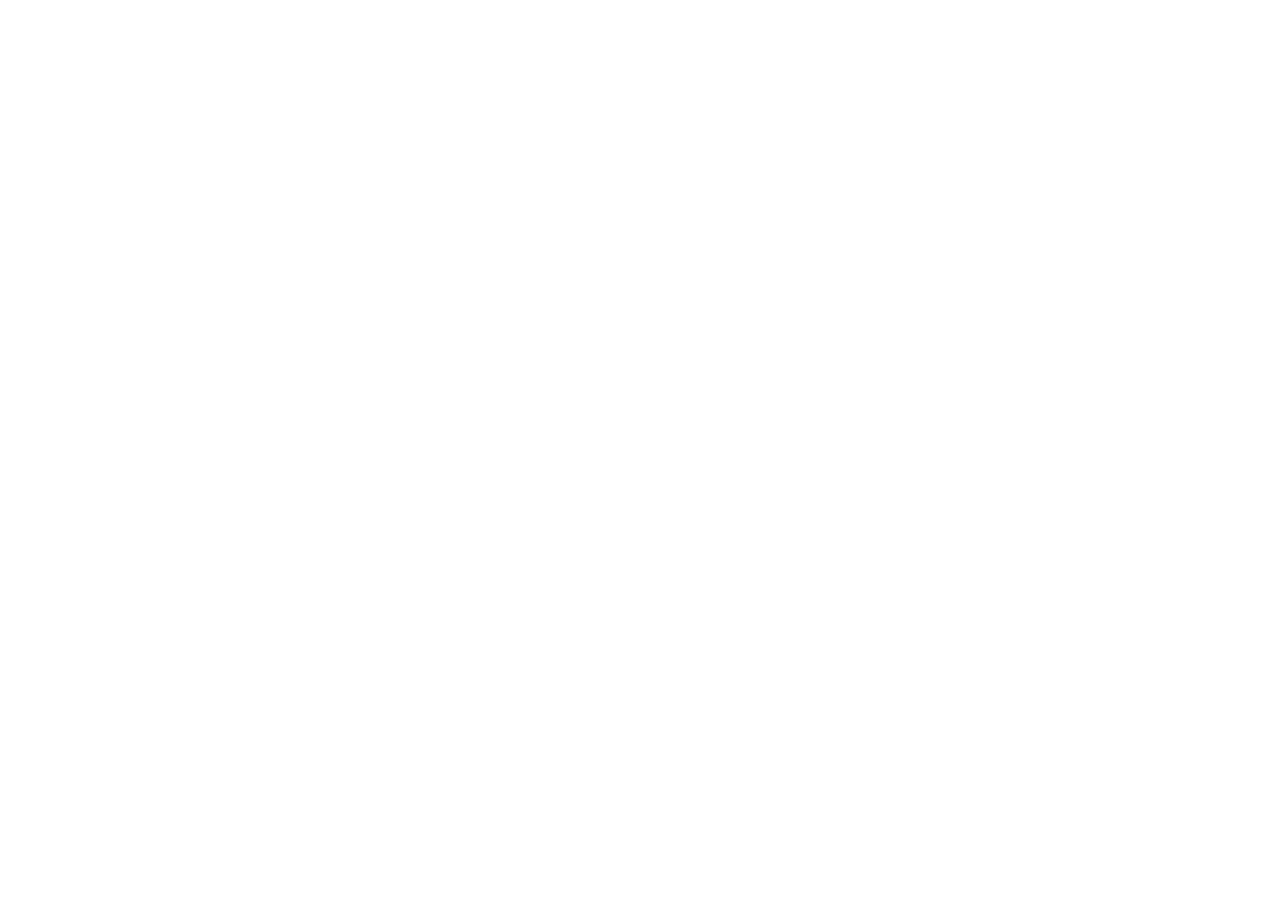
==== blog.html @ 10ee5901 "NavBar Added" ====
<!DOCTYPE html>
<html lang="en">
<head>
    <meta charset="UTF-8">
    <meta http-equiv="X-UA-Compatible" content="IE=edge">
    <meta name="viewport" content="width=device-width, initial-scale=1.0">
    <title>Speed Monster | Blog</title>
</head>
<body>
    <h1></h1>
</body>
</html>
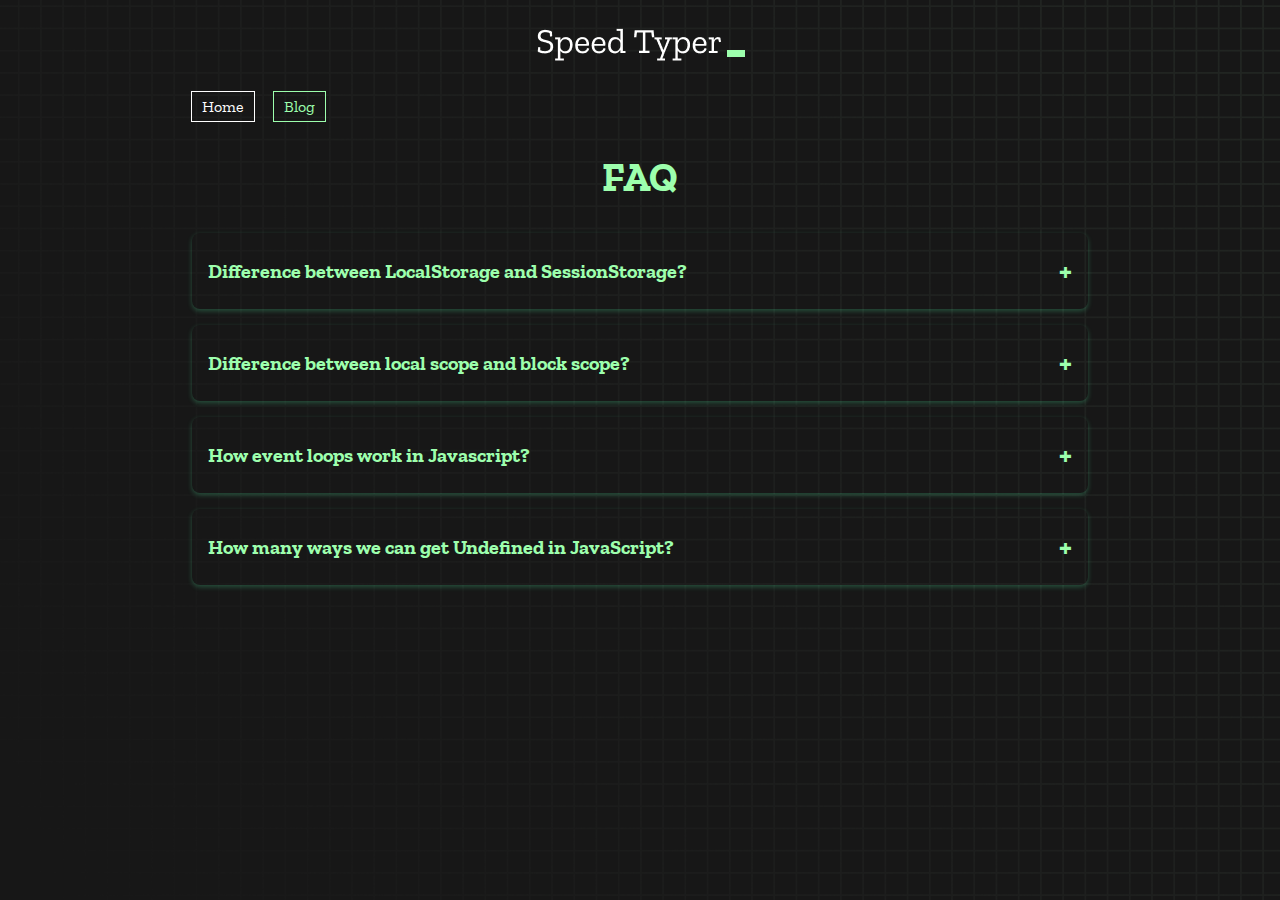
==== commit 4d7f3f34: "FAQ Section Done" ====
--- a/blog.html
+++ b/blog.html
@@ -1,12 +1,355 @@
 <!DOCTYPE html>
 <html lang="en">
+
 <head>
-    <meta charset="UTF-8">
-    <meta http-equiv="X-UA-Compatible" content="IE=edge">
-    <meta name="viewport" content="width=device-width, initial-scale=1.0">
-    <title>Speed Monster | Blog</title>
+  <meta charset="UTF-8" />
+  <meta http-equiv="X-UA-Compatible" content="IE=edge" />
+  <meta name="viewport" content="width=device-width, initial-scale=1.0" />
+  <title>Speed Monster</title>
+
+  <link rel="preconnect" href="https://fonts.googleapis.com" />
+  <link rel="preconnect" href="https://fonts.gstatic.com" crossorigin />
+  <link href="https://fonts.googleapis.com/css2?family=Zilla+Slab:wght@300;400;500&display=swap" rel="stylesheet" />
+
+  <!-- css style   -->
+  <link rel="stylesheet" href="accordion.css">
+  <link rel="stylesheet" href="styles.css" />
+
 </head>
+
 <body>
-    <h1></h1>
+
+  <header>
+    <h1 class="title"><img src="./logo.png" /></h1>
+    <!-- NavBar section start  -->
+    <nav class="NavBar box-container">
+      <p class="nav-item Nav-inactive"><a class="nav-link" href="index.html">Home</a></p>
+      <p class="nav-item Nav-Active "><a class="" href="blog.html">Blog</a></p>
+    </nav>
+    <!-- NavBar section End -->
+  </header>
+
+  <section class="box-container">
+    <h1 class="faq">FAQ</h1>
+
+    <div class="accordion">
+      <div class="accordion-item">
+        <div class="accordion-item-header">
+          <p class="title">Difference between LocalStorage and SessionStorage?</p>
+        </div><!-- /.accordion-item-header -->
+        <div class="accordion-item-body">
+          <div class="accordion-item-body-content">
+            <h2 class="pb">LocalStorage:</h2>
+            <p>LocalStorage is a data storage type of web storage. This allows the JavaScript sites and apps to store
+              and access the data without any expiration date. This means that the data will always be persisted and
+              will not expire. So, data stored in the browser will be available even after closing the browser window.
+            </p>
+            <p>
+              In short, all we can say is that the localStorage holds the data with no expiry date, which is available
+              to the user even after closing the browser window. It is useful in various ways, such as remembering the
+              shopping cart data or user login on any website.
+            </p>
+            <p>
+              In the past, cookies were the only option to remember this type of temporary and local information, but
+              now we have localStorage as well. Local storage comes with a higher storage limit than cookies (5MB vs
+              4MB). It also does not get sent with every HTTP request. So, it is a better choice now for client-side
+              storage. Some essential points of localStorage need to be noted
+            </p>
+            <p>
+            <p><br></p>
+            <ul class="ml mb">
+              <li>
+                <p>localStorage is not secure to store sensitive data and can be accessed using any code. So, it is
+                  quite insecure.</p>
+              </li>
+              <li>
+                <p>It is an advantage of localStorage over cookies that it can store more data than cookies. You can
+                  store 5MB data on the browser using localStorage.</p>
+              </li>
+              <li>
+                <p>localStorage stores the information only on browser instead of in the database. Thereby the
+                  localStorage is not a substitute for a server-based database.</p>
+              </li>
+              <li>
+                <p>localStorage is synchronous, which means that each operation executes one after another.</p>
+              </li>
+            </ul>
+            </p>
+            <div>
+              <p><strong>localStorage Methods:</strong></p>
+              <ul class="ml">
+                <li>
+                  <p>setItem()&nbsp; &nbsp;&nbsp;&nbsp; &nbsp;&nbsp;&nbsp; &nbsp;&nbsp;This method is used to add the
+                    data through key and value to localStorage.</p>
+                </li>
+                <li>
+                  <p>getItem()&nbsp; &nbsp;&nbsp;&nbsp; &nbsp;&nbsp;&nbsp; &nbsp;&nbsp;It is used to fetch or retrieve
+                    the value from the storage using the key.</p>
+                </li>
+                <li>
+                  <p>removeItem()&nbsp; &nbsp;&nbsp;&nbsp; &nbsp;&nbsp;It removes an item from storage by using the key.
+                  </p>
+                </li>
+                <li>
+                  <p>clear()&nbsp; &nbsp;&nbsp;&nbsp; &nbsp;&nbsp;&nbsp; &nbsp;&nbsp;It is used to gets clear all the
+                    storage.</p>
+                </li>
+              </ul>
+              <p><br></p>
+              <p>Example:&nbsp;localStorage.setItem().</p>
+              <p><br></p>
+              <ul class="ml">
+                <li>
+                  <p>Remember that localStorage property is read-only. &nbsp;</p>
+                </li>
+              </ul>
+            </div>
+            <div>
+              <p class="mb"><strong>Advantage of localStorage</strong></p>
+              <p>The localStorage has come with several advantages. First and essential advantage of localStorage is
+                that&nbsp;it can store temporary but useful data in the browser, which remains even after the browser
+                window closes.&nbsp;Below is a list of some advantages:</p>
+              <p><br></p>
+              <ul class="ml">
+                <li>
+                  <p>The data collected by localStorage is stored in the browser. You can&nbsp;store 5-10 MB
+                    data&nbsp;in the browser.</p>
+                </li>
+                <li>
+                  <p>There is data stored by localStorage.</p>
+                </li>
+                <li>
+                  <p>You can remove all the localStorage items by a single line code, i.e., clear().</p>
+                </li>
+                <li>
+                  <p>The localStorage data persists even after closing the browser window, like items in a shopping
+                    cart.</p>
+                </li>
+                <li>
+                  <p>It also has advantages over cookies because it can store more data than cookies.</p>
+                </li>
+              </ul>
+            </div>
+
+            <p class="mb"></p>
+            <p class="img">
+              <img src="https://researchhubs.com/uploads/web-storage.png" alt="">
+            </p>
+            <h2 class="pb">SessionStorage:</h2>
+            <p>
+              The read-only sessionStorage property accesses a session Storage object for the current origin.
+              sessionStorage is similar to localStorage; the difference is that while data in localStorage doesn't
+              expire, data in sessionStorage is cleared when the page session ends.
+            </p>
+            <div>
+              <ul class="ml">
+                <li>
+                  <p>Whenever a document is loaded in a particular tab in the browser, a unique page session gets
+                    created and assigned to that particular tab. That page session is valid only for that particular
+                    tab.</p>
+                </li>
+                <li>
+                  <p>A page session lasts as long as the tab or the browser is open, and&nbsp;survives over page reloads
+                    and restores.</p>
+                </li>
+                <li>
+                  <p>Opening a page in a new tab or window creates a new session with the value of the top-level
+                    browsing context, which differs from how session cookies work.</p>
+                </li>
+                <li>
+                  <p>Opening multiple tabs/windows with the&nbsp;same URL creates sessionStorage for each tab/window.
+                  </p>
+                </li>
+                <li>
+                  <p>Duplicating a tab copies the tab&apos;s sessionStorage into the new tab.</p>
+                </li>
+              </ul>
+              <p>Closing a tab/window ends the session and clears objects in sessionStorage.</p>
+            </div>
+            <p>
+              Local storage and session storage both provide a large memory capacity. To be more specific, local Storage
+              stores up to 10 megabytes and session storage stores up to 5 megabytes. On the other hand, cookies provide
+              a very restrictive and small storage capacity of 4 kilobytes.
+            </p>
+            <p class="img">
+              <img src="https://miro.medium.com/max/1114/1*O70Ml_4EqDa7i3uV0dlK1A.png" alt="">
+            </p>
+          </div>
+        </div><!-- /.accordion-item-body -->
+      </div><!-- /.accordion-item -->
+
+      <div class="accordion-item">
+        <div class="accordion-item-header">
+          <p class="title">Difference between local scope and block scope?</p>
+        </div><!-- /.accordion-item-header -->
+        <div class="accordion-item-body">
+          <div class="accordion-item-body-content">
+            <div class="mb">
+              <h2 class="mb">Global Scope Variables</h2>
+              Global scope variables - When a variable is globally scoped, it means it is available from anywhere in
+              your program. Declaring a variable outside a function or a block. outside a function leads to it being
+              globally scoped.
+            </div>
+
+            <div>
+              <p class="img">
+                <img src="https://cdn.hashnode.com/res/hashnode/image/upload/v1600864549731/CPpg9u2gi.png" alt="">
+              </p>
+            </div>
+
+            <div>
+              <h2 class="mb">Block scoped variables</h2>
+              Block Scoped Variables - A block scoped variable means that the variable defined within a block will not
+              be accessible from outside the block. A block can reside inside a function, and a block scoped variable
+              will not be available outside the block even if the block is inside a function.
+            </div>
+
+          </div>
+        </div><!-- /.accordion-item-body -->
+      </div><!-- /.accordion-item -->
+
+
+
+      <div class="accordion-item">
+        <div class="accordion-item-header">
+          <p class="title">How event loops work in Javascript?</p>
+        </div><!-- /.accordion-item-header -->
+        <div class="accordion-item-body">
+          <div class="accordion-item-body-content">
+            <div class="mb">
+              <h2 class="mb">Event Loop</h2>
+              <p>JavaScript is a single-threaded programming language. This means that JavaScript can do only one thing
+                at a single point in time.
+              </p>
+              <p>
+                The JavaScript engine executes a script from the top of the file and works its way down. It creates the
+                execution contexts, pushes, and pops functions onto and off the call stack in the execution phase.
+              </p>
+
+              <p>
+                If a function takes a long time to execute, you cannot interact with the web browser during the
+                function's execution because the page hangs.
+              </p>
+              <p>
+                A function that takes a long time to complete is called a blocking function. Technically, a blocking
+                function blocks all the interactions on the webpage, such as mouse click.
+                The event loop is the secret behind JavaScript’s asynchronous programming. JS executes all operations on
+                a single thread, but using a few smart data structures, it gives us the illusion of multi-threading.
+                Let's take a look at what happens on the back-end.
+              </p>
+
+              
+            </div>
+
+            <div>
+              <p class="img">
+                <img src="https://miro.medium.com/max/1200/1*MnRk2ZVl5acI5BFmmw7IRg.png" alt="">
+              </p>
+            </div>
+
+            <div>
+              <h3 class="mb">The call stack </h3>
+              <p class="mb pb">
+                The call stack is responsible for keeping track of all the operations in line to be executed. Whenever a function is finished, it is popped from the stack.
+              </p>
+            </div>
+            <p>
+              - The event queue is responsible for sending new functions to the stack for processing. It follows the queue data structure to maintain the correct sequence in which all operations should be sent for execution.
+            </p>
+            <p>
+              Whenever an async function is called, it is sent to a browser API. These are APIs built into the browser. Based on the command received from the call stack, the API starts its own single-threaded operation.
+            </p>
+            <p class="img">
+              <img src="https://www.javascripttutorial.net/wp-content/uploads/2019/12/javascript-event-loop-callstack.png" alt="">
+            </p>
+            <p>
+              An example of this is the setTimeout method. When a setTimeout operation is processed in the stack, it is sent to the corresponding API which waits till the specified time to send this operation back in for processing.
+            </p>
+            <p>
+              Where does it send the operation? The event queue. Hence, we have a cyclic system for running async operations in JavaScript. The language itself is single-threaded, but the browser APIs act as separate threads.
+            </p>
+            <p>
+              The event loop facilitates this process; it constantly checks whether or not the call stack is empty. If it is empty, new functions are added from the event queue. If it is not, then the current function call is processed.
+            </p>
+
+          </div>
+        </div><!-- /.accordion-item-body -->
+      </div><!-- /.accordion-item -->
+
+
+      <div class="accordion-item">
+        <div class="accordion-item-header">
+          <p class="title">How many ways we can get Undefined in JavaScript?</p>
+        </div><!-- /.accordion-item-header -->
+        <div class="accordion-item-body">
+          <div class="accordion-item-body-content">
+            <div class="mb">
+              <h2 class="mb">Undefined</h2>
+              <p>The global undefined property represents the primitive value undefined. It is one of JavaScript's primitive types.
+              </p>
+              <p>
+                A variable that has not been assigned a value is of type undefined. A method or statement also returns undefined if the variable that is being evaluated does not have an assigned value. A function returns undefined if a value was not returned.
+              </p>
+            </div>
+
+            <div>
+              <p class="img">
+                <img src="https://wesbos.com/static/ba86f25897654e080d5b98bcb0314576/98b29/undefined-variable-in-console.png" alt="">
+              </p>
+            </div>
+
+            <div >
+              <h3 class="pb"><strong>8 Ways to get Undefined</strong></h3>
+
+              <div>
+                <ol class="ml">
+             
+               
+                          <li>
+                              <p>Variables that have not been initialized are given undefined.</p>
+                          </li>
+                          <li>
+                              <p>Function with no Return.</p>
+                          </li>
+                          <li>
+                              <p>Parameters that are not passed will be undefined.</p>
+                          </li>
+                          <li>
+                              <p>If Return will not return anything will give undefined.</p>
+                          </li>
+                          <li>
+                              <p>Accessing Property that does not exist on Object will give undefined.</p>
+                          </li>
+                          <li>
+                              <p>Accessing array elements outside of the index range will give Undefined.</p>
+                          </li>
+                          <li>
+                              <p>Deleting an element inside an array will give Undefined.</p>
+                          </li>
+                          <li>
+                              <p>Set a value directly undefined.</p>
+                          </li>
+                      
+           
+              </ol>
+              </div>
+
+            </div>
+
+      
+
+          </div>
+        </div><!-- /.accordion-item-body -->
+      </div><!-- /.accordion-item -->
+
+    </div>
+  </section>
+
+
+
+
+
+  <script src="accordion.js"></script>
 </body>
+
 </html>--- a/accordion.css
+++ b/accordion.css
@@ -0,0 +1,91 @@
+body {
+    color: #9dffad;
+}
+
+h1 {
+    text-align: center;
+    margin: 2rem 0;
+    font-size: 2.5rem;
+}
+
+.accordion {
+    max-width: 1000px;
+    margin: 2rem auto;
+}
+
+.accordion-item {
+
+
+    margin: 1rem 0;
+    border-radius: 0.5rem;
+    box-shadow: 0 2px 5px 0 rgba(86, 255, 176, 0.25);
+}
+
+.accordion-item-header {
+    font-size: 1.25rem;
+    padding: 0.5rem 3rem 0.5rem 1rem;
+    min-height: 3.5rem;
+    line-height: 1.25rem;
+    font-weight: bold;
+    display: flex;
+    align-items: center;
+    position: relative;
+    cursor: pointer;
+}
+
+.accordion-item-header::after {
+    content: "\002B";
+    font-size: 2rem;
+    position: absolute;
+    right: 1rem;
+}
+
+.accordion-item-header.active::after {
+    content: "\2212";
+}
+
+.accordion-item-body {
+    max-height: 0;
+    overflow: hidden;
+    transition: max-height 0.2s ease-out;
+}
+
+.accordion-item-body-content {
+    color: white;
+    padding: 1rem;
+    line-height: 1.5rem;
+    border-top: 1px solid;
+    border-image: linear-gradient(to right, transparent, #34495e, transparent) 1;
+}
+
+.pb {
+    padding-bottom: 20px;
+}
+.mb {
+    margin-bottom: 20px;
+}
+
+.ml {
+    margin-left: 30px;
+}
+
+
+.img img {
+    display: block;
+    max-width: 700px;
+    margin: 20px auto;
+
+}
+
+.title {
+    color: #9dffad !important;
+}
+
+
+
+
+@media(max-width:767px) {
+    html {
+        font-size: 14px;
+    }
+}--- a/styles.css
+++ b/styles.css
@@ -0,0 +1,229 @@
+* {
+  padding: 0;
+  margin: 0;
+  box-sizing: border-box;
+}
+
+body {
+  background-image: url("./bg.png");
+  background-size: cover;
+  background-position: left top;
+  font-family: "Zilla Slab", serif;
+}
+
+.box-container {
+  width: 70%;
+  margin: 0 auto;
+}
+
+#question {
+  height: 100px;
+  display: flex;
+  align-items: center;
+  justify-content: center;
+  color: white;
+  font-size: 25px;
+  border-radius: 15px;
+  background: rgb(255, 255, 255);
+  background: linear-gradient(
+    92.49deg,
+    rgba(255, 255, 255, 0.1) 0.18%,
+    rgba(255, 255, 255, 0.05) 99.85%
+  );
+  backdrop-filter: blur(5px);
+  margin-bottom: 30px;
+}
+
+#display {
+  height: 100px;
+  display: flex;
+  flex-wrap: wrap;
+  align-items: center;
+  padding-left: 5rem;
+  color: white;
+  font-size: 32px;
+  background-color: #171717;
+  border: 2px solid #9dffad;
+  border-radius: 15px;
+}
+
+#countdown {
+  position: fixed;
+  height: 100vh;
+  width: 100vw;
+  background-color: rgba(0, 0, 0, 0.8);
+  top: 0;
+  left: 0;
+  display: flex;
+  align-items: center;
+  justify-content: center;
+  font-size: 3rem;
+  color: white;
+  display: none;
+}
+#result {
+  position: fixed;
+  /* bug 5 fix  : display modal mid with both 50% position  */
+  top: 50%; 
+  left: 50%;
+  transform: translate(-50%, -50%);
+  height: 250px;
+  width: 400px;
+  background-color: #171717;
+  border-radius: 15px;
+  border: 2px solid #9dffad;
+  color: white;
+  text-align: center;
+  padding: 2rem;
+}
+#show-time{
+  text-align: center;
+  color: white;
+  margin: 10px 0;
+}
+
+.green {
+  color: #9dffad;
+}
+.red {
+  color: #eb6565;
+}
+.bold {
+  font-weight: 700;
+}
+.inactive {
+  border: 2px solid white !important;
+}
+.hidden {
+  display: none;
+}
+.title {
+  text-align: center;
+  color: white;
+  margin: 20px 0;
+}
+
+.divider-container {
+  height: 80px;
+  display: flex;
+  justify-content: center;
+  align-items: center;
+  gap: 15px;
+  margin: 0 auto;
+}
+
+.line {
+  height: 2px;
+  background: white;
+  width: 100%;
+}
+
+.title2 {
+  color: white;
+  display: block;
+}
+
+.buttons {
+  display: flex;
+  justify-content: center;
+  margin: 30px 0;
+}
+button {
+  padding: 10px 20px;
+  border: none;
+  font-size: 16px;
+  font-weight: bold;
+  width: 300px;
+  height: 50px;
+  color: white;
+  background-color: #171717;
+  border-radius: 10px;
+  border: 2px solid #9dffad;
+  cursor: pointer;
+}
+
+#histories {
+  display: flex;
+  flex-wrap: wrap;
+  justify-content: space-around;
+}
+
+.card {
+  width: 100%;
+  height: 100%;
+  padding: 50px;
+  display: flex;
+  justify-content: space-between;
+  align-items: center;
+  padding: 20px 30px;
+  color: white;
+  border-radius: 15px;
+  background: rgb(255, 255, 255);
+  background: linear-gradient(
+    92.49deg,
+    rgba(255, 255, 255, 0.1) 0.18%,
+    rgba(255, 255, 255, 0.05) 99.85%
+  );
+  backdrop-filter: blur(5px);
+  margin-bottom: 30px;
+}
+
+#modal-background {
+  background: rgb(255, 255, 255);
+  background: linear-gradient(
+    92.49deg,
+    rgba(255, 255, 255, 0.1) 0.18%,
+    rgba(255, 255, 255, 0.05) 99.85%
+  );
+  backdrop-filter: blur(5px);
+  height: 100vh;
+  width: 100%;
+  position: fixed;
+  top: 0;
+}
+
+.NavBar {
+  display: flex;
+  text-align: center;
+}
+.nav-item {
+  padding: 5px 10px;
+  margin-right: 20px;
+}
+
+.Nav-Active, .Nav-inactive:hover{
+  outline:  1px solid #9dffad;
+}
+.Nav-Active:hover, .Nav-inactive  {
+  outline:  1px solid white;
+}
+.Nav-Active a {
+  color: #9dffad;
+  text-decoration: none;
+}
+.Nav-Active a:hover {
+  color: white;
+}
+.Nav-inactive a:hover {
+  color: #9dffad;
+}
+
+
+
+.Nav-inactive a{
+  color: white;
+  text-decoration: none;
+}
+
+
+
+
+@media only screen and (max-width: 700px) {
+  .box-container {
+    padding: 0 20px;
+    width: 100%;
+  }
+  .card {
+    flex-direction: column;
+  }
+}
